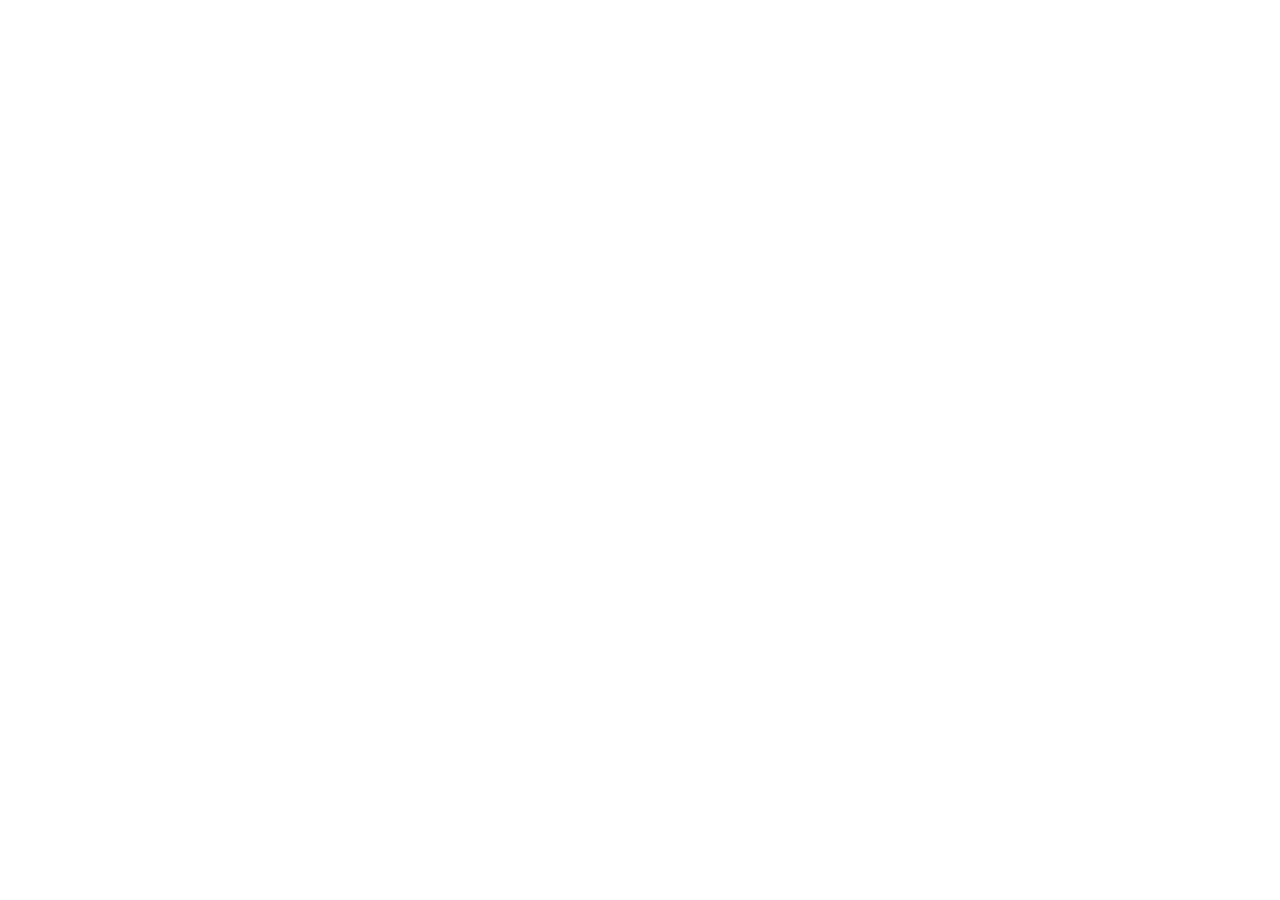
==== index.html @ 75065d70 "Add- Primeiro Comit" ====
<!-- Formulário de Doação de Sangue -->
<!DOCTYPE html>
<html lang="en">
    <head>
        <meta charset="UTF-8">
        <meta name="viewport" content="width=device-width, initial-scale=1.0">
        <script src = "script.js"></script>
        <link rel ="stylesheet" href = "style.css">
        <title>Doação de Sangue</title>
    </head>
    <body>
        
        
    </body>
</html>
---- style.css ----
/* Estilos para a página de doação de sangue */
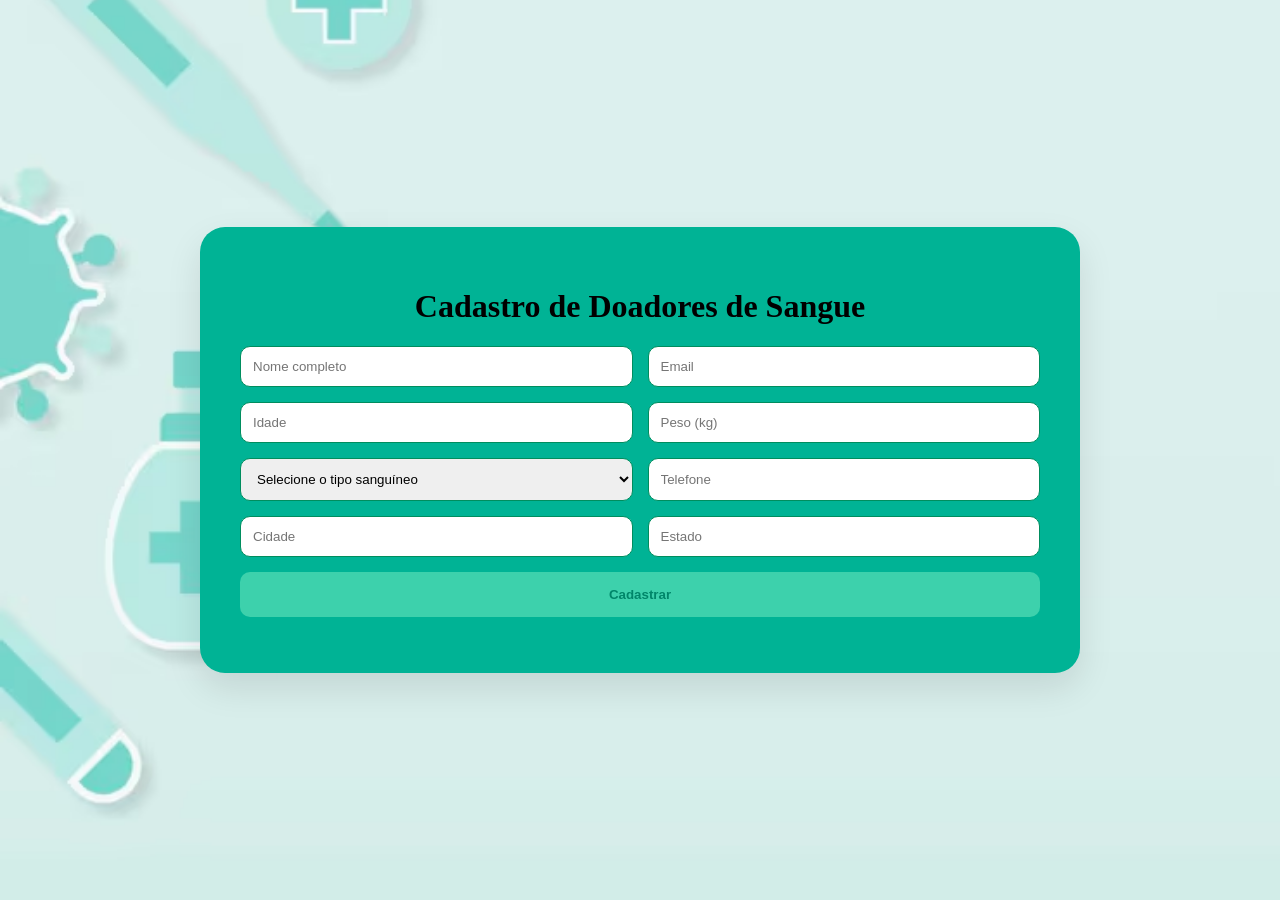
==== commit bd2cc3ee: "Add- Depois de muitos erros, o site rodou" ====
--- a/index.html
+++ b/index.html
@@ -1,15 +1,51 @@
 <!-- Formulário de Doação de Sangue -->
 <!DOCTYPE html>
-<html lang="en">
-    <head>
-        <meta charset="UTF-8">
-        <meta name="viewport" content="width=device-width, initial-scale=1.0">
-        <script src = "script.js"></script>
-        <link rel ="stylesheet" href = "style.css">
-        <title>Doação de Sangue</title>
-    </head>
-    <body>
-        
-        
-    </body>
-</html>
+<html lang="pt-br">
+
+<head>
+    <meta charset="UTF-8">
+    <meta name="viewport" content="width=device-width, initial-scale=1.0">
+    <link rel="stylesheet" href="style.css">
+    <title>Doação de Sangue</title>
+</head>
+
+<body>
+
+    <div class="main-container">
+
+        <h1>Cadastro de Doadores de Sangue</h1>
+
+        <form id="formDoacao">
+            <input type="text" id="nome" placeholder="Nome completo">
+            <input type="email" id="email" placeholder="Email">
+
+            <input type="number" id="idade" placeholder="Idade">
+            <input type="number" id="peso" placeholder="Peso (kg)">
+
+            <select id="tipoSanguineo">
+                <option value="">Selecione o tipo sanguíneo</option>
+                <option>A+</option>
+                <option>A-</option>
+                <option>B+</option>
+                <option>B-</option>
+                <option>AB+</option>
+                <option>AB-</option>
+                <option>O+</option>
+                <option>O-</option>
+            </select>
+            <input type="text" id="telefone" placeholder="Telefone">
+
+            <input type="text" id="cidade" placeholder="Cidade">
+            <input type="text" id="estado" placeholder="Estado">
+
+            <button type="submit">Cadastrar</button>
+        </form>
+
+        <p id="erro"></p>
+    </div>
+
+    <script src="script.js"></script>
+
+</body>
+
+</html>
--- a/style.css
+++ b/style.css
@@ -1 +1,62 @@
 /* Estilos para a página de doação de sangue */
+body {
+    margin: 0;
+    padding: 0;
+    min-height: 100vh;
+    display: flex;
+    justify-content: center;
+    align-items: center;
+    font-family: 'Times New Roman', Times, serif;
+    background-image: url(assets/img_de_fundo.avif);
+    background-size: cover;
+    background-position: center;
+    background-repeat: no-repeat;
+    min-height: 100vh;
+}
+.main-container {
+    background-color: rgb(0, 179, 149);
+    padding: 40px;
+    border-radius: 25px; 
+    box-shadow: 0 15px 35px rgba(0,0,0,0.1); 
+    width: 90%;
+    max-width: 800px;
+    text-align: center;
+}
+#formDoacao {
+    display: grid;
+    grid-template-columns: 1fr 1fr; 
+    gap: 15px; 
+}
+
+input, select {
+    padding: 12px;
+    border: 1px solid #008d5e;
+    border-radius: 10px;
+    outline: none;
+}
+button {
+    grid-column: span 2;
+    padding: 15px;
+    background-color: #3dd1ac; 
+    color: rgb(0, 134, 105);
+    border: none;
+    border-radius: 10px;
+    cursor: pointer;
+    font-weight: bold;
+}
+table {
+    width: 100%;
+    border-collapse: collapse;
+    margin-top: 20px;
+}
+
+th, td {
+    border-bottom: 1px solid #00a87e;
+    padding: 12px;
+    text-align: left;
+}
+
+th {
+    color: #005f4f; 
+    font-weight: bold;
+}
